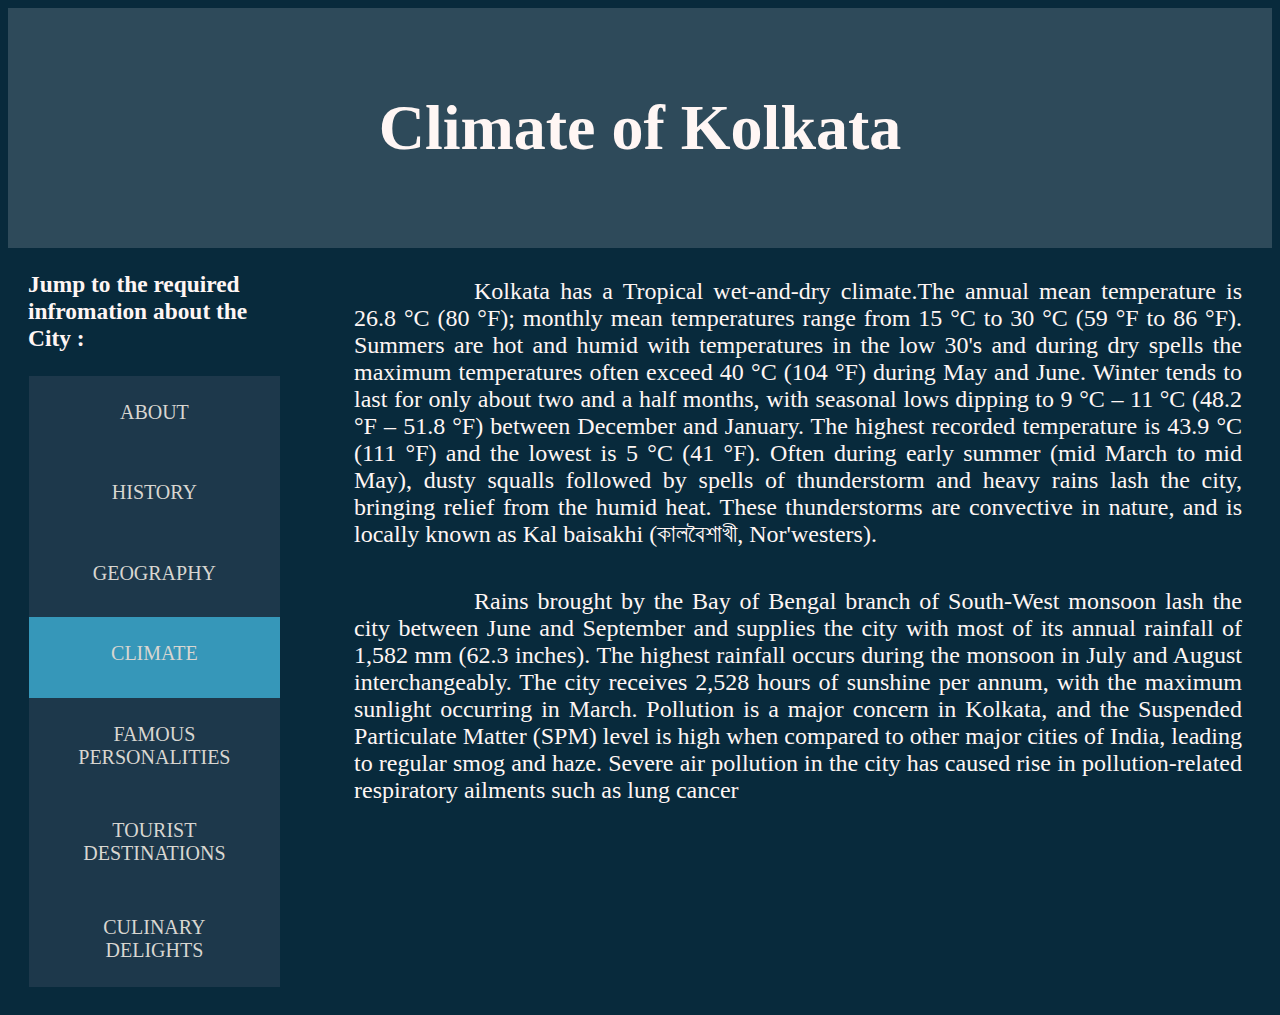
==== climate.html @ d6e20641 "Initial Upload" ====
<!DOCTYPE html>
<html lang="en">
<head>
    <meta charset="UTF-8">
    <title>Kolkata Climate Page</title>
    <link type="text/css" rel="stylesheet" href="CSS/climate_style.css">
</head>
<body>
    <header><h1>Climate of Kolkata</h1></header>
    <nav><h3>Jump to the required infromation about the City :</h3>
        <a href="index.html">ABOUT</a>
        <a href="history.html">HISTORY</a>
        <a href="geography.html">GEOGRAPHY</a>
        <a href="climate.html" class="current">CLIMATE</a>
        <a href="famous_personalities.html">FAMOUS PERSONALITIES</a>
        <a href="tourist_destinations.html">TOURIST DESTINATIONS</a>
        <a href="culinary_delights.html">CULINARY DELIGHTS</a>
    </nav>
    
    <section>
        <p>&emsp;&emsp;&emsp;&emsp;&emsp;Kolkata has a Tropical wet-and-dry climate.The annual mean temperature is 26.8 °C (80 °F); monthly mean temperatures range from 15 °C to 30 °C (59 °F to 86 °F). Summers are hot and humid with temperatures in the low 30's and during dry spells the maximum temperatures often exceed 40 °C (104 °F) during May and June. Winter tends to last for only about two and a half months, with seasonal lows dipping to 9 °C – 11 °C (48.2 °F – 51.8 °F) between December and January. The highest recorded temperature is 43.9 °C (111 °F) and the lowest is 5 °C (41 °F). Often during early summer (mid March to mid May), dusty squalls followed by spells of thunderstorm and heavy rains lash the city, bringing relief from the humid heat. These thunderstorms are convective in nature, and is locally known as Kal baisakhi (কালবৈশাখী, Nor'westers).</p>

        <p>&emsp;&emsp;&emsp;&emsp;&emsp;Rains brought by the Bay of Bengal branch of South-West monsoon lash the city between June and September and supplies the city with most of its annual rainfall of 1,582 mm (62.3 inches). The highest rainfall occurs during the monsoon in July and August interchangeably. The city receives 2,528 hours of sunshine per annum, with the maximum sunlight occurring in March. Pollution is a major concern in Kolkata, and the Suspended Particulate Matter (SPM) level is high when compared to other major cities of India, leading to regular smog and haze. Severe air pollution in the city has caused rise in pollution-related respiratory ailments such as lung cancer</p>
    </section>
</body>
---- CSS/climate_style.css ----
html{
	
	background-color: #082A3C ;
	color: #FFF6F4;
	
}
header{
	padding: 40px;
	text-align: center;
	background-color: rgba(202, 207, 210 , 0.2);
}
h1{
	font-size: 400%;
}
nav{
	width: 20%;
	padding: 20Px;
	padding-top: 0;
	display: inline-block;
	font-size: 125%;
}
nav a{
	width: 200px;
	height: 30px;
	text-decoration: none;
	text-align: center;
	display: table;
	padding: 10%;
	margin: 0 auto;
	background-color: rgb(216, 191, 216 , 0.1) ;
	color: #D8D6D1 ;
}
nav a:hover{
	border: solid 2px #EB2B25;
	border-radius: 10px;
}
.current{
	background-color: #3697B9 ;

}
section{
	width: 75%;
	float: right;
}
h2{
	font-size: 225%;
}
p,li{
	font-size: 150%;
	text-align: justify;
	font-stretch: ultra-expanded;
	padding: 10px;
	margin: 20px;
}
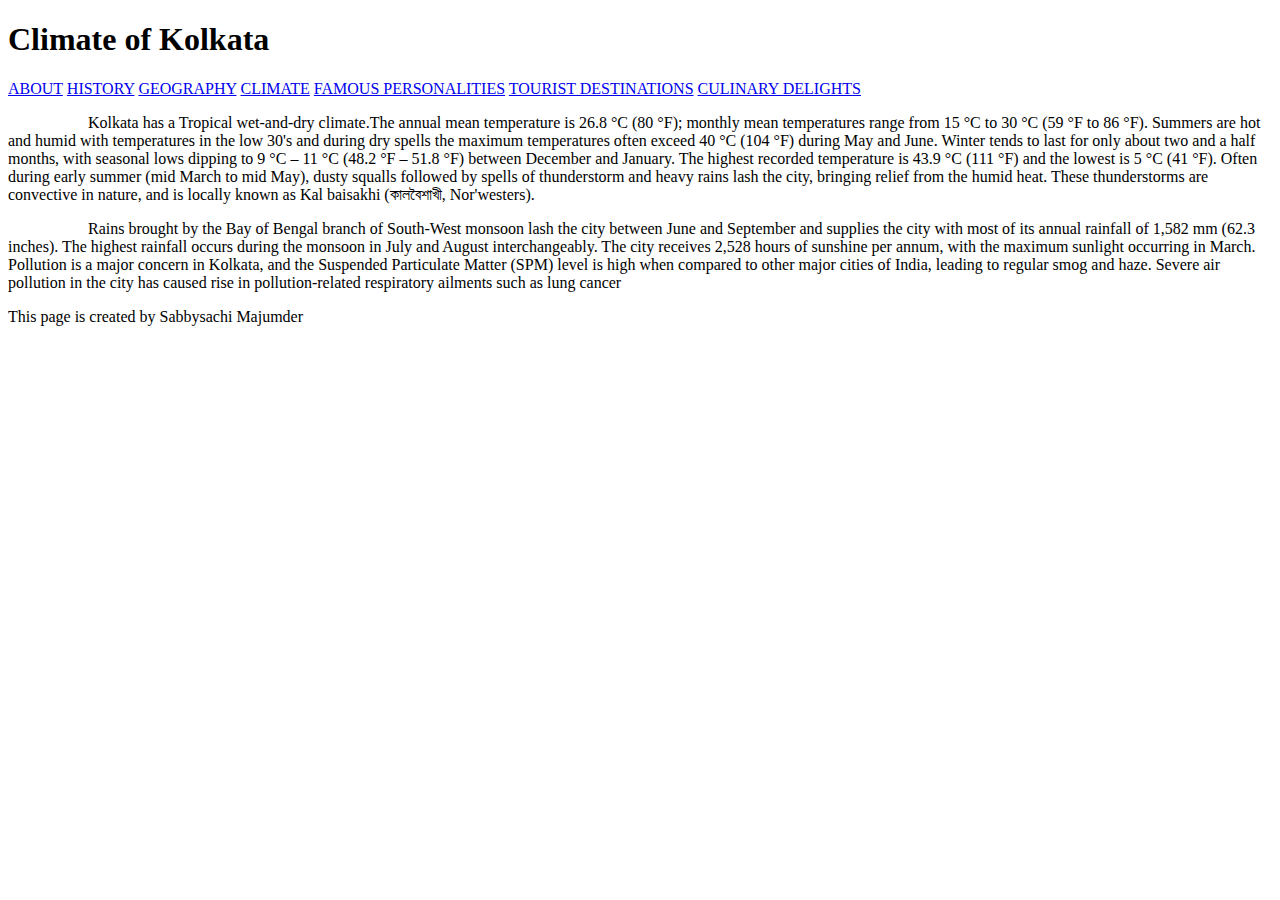
==== commit d7cda764: "New Webpages uploaded" ====
--- a/climate.html
+++ b/climate.html
@@ -3,11 +3,11 @@
 <head>
     <meta charset="UTF-8">
     <title>Kolkata Climate Page</title>
-    <link type="text/css" rel="stylesheet" href="CSS/climate_style.css">
+    <link type="text/css" rel="stylesheet" href="climate_style.css">
 </head>
 <body>
-    <header><h1>Climate of Kolkata</h1></header>
-    <nav><h3>Jump to the required infromation about the City :</h3>
+    <div class="head"><header><h1>Climate of Kolkata</h1></header></div>
+    <div class="nav">
         <a href="index.html">ABOUT</a>
         <a href="history.html">HISTORY</a>
         <a href="geography.html">GEOGRAPHY</a>
@@ -15,11 +15,12 @@
         <a href="famous_personalities.html">FAMOUS PERSONALITIES</a>
         <a href="tourist_destinations.html">TOURIST DESTINATIONS</a>
         <a href="culinary_delights.html">CULINARY DELIGHTS</a>
-    </nav>
+    </div>
     
-    <section>
+    <div class="intro">
         <p>&emsp;&emsp;&emsp;&emsp;&emsp;Kolkata has a Tropical wet-and-dry climate.The annual mean temperature is 26.8 °C (80 °F); monthly mean temperatures range from 15 °C to 30 °C (59 °F to 86 °F). Summers are hot and humid with temperatures in the low 30's and during dry spells the maximum temperatures often exceed 40 °C (104 °F) during May and June. Winter tends to last for only about two and a half months, with seasonal lows dipping to 9 °C – 11 °C (48.2 °F – 51.8 °F) between December and January. The highest recorded temperature is 43.9 °C (111 °F) and the lowest is 5 °C (41 °F). Often during early summer (mid March to mid May), dusty squalls followed by spells of thunderstorm and heavy rains lash the city, bringing relief from the humid heat. These thunderstorms are convective in nature, and is locally known as Kal baisakhi (কালবৈশাখী, Nor'westers).</p>
 
         <p>&emsp;&emsp;&emsp;&emsp;&emsp;Rains brought by the Bay of Bengal branch of South-West monsoon lash the city between June and September and supplies the city with most of its annual rainfall of 1,582 mm (62.3 inches). The highest rainfall occurs during the monsoon in July and August interchangeably. The city receives 2,528 hours of sunshine per annum, with the maximum sunlight occurring in March. Pollution is a major concern in Kolkata, and the Suspended Particulate Matter (SPM) level is high when compared to other major cities of India, leading to regular smog and haze. Severe air pollution in the city has caused rise in pollution-related respiratory ailments such as lung cancer</p>
-    </section>
+    </div>
+    <div class="foot">This page is created by Sabbysachi Majumder</div>
 </body>